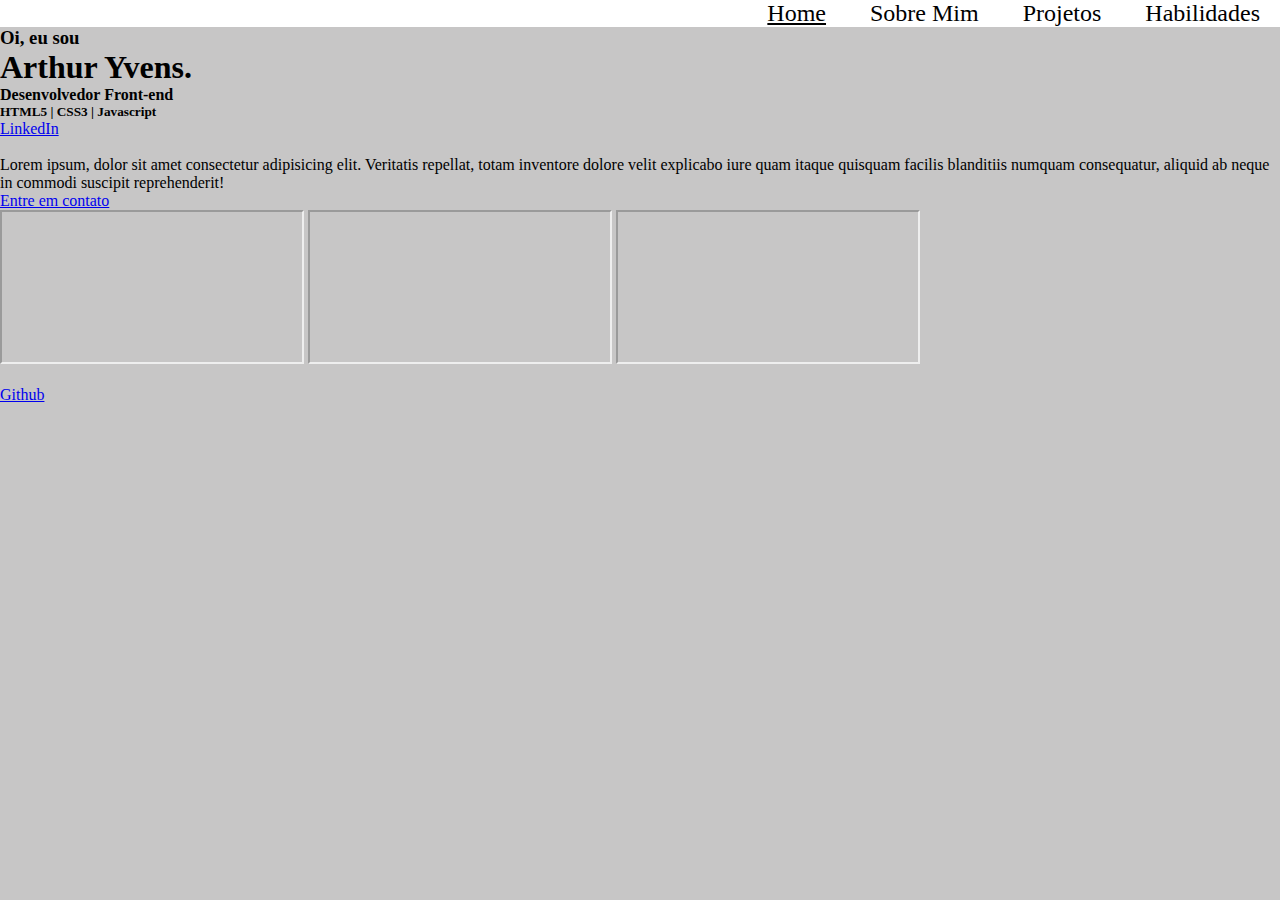
==== Portfolio/portfolio.html @ a337bd9f "commit" ====
<!DOCTYPE html>
<html lang="pt-br">
<head>
    <meta charset="UTF-8">
    <meta http-equiv="X-UA-Compatible" content="IE=edge">
    <meta name="viewport" content="width=device-width, initial-scale=1.0">
    <link rel="stylesheet" href="portfolio.css">
    <title>Meu Portfolio</title>
</head>
<body>
    <!-- Criando a barra de navegação -->
        <nav>
            <div class="menu">
                <a href="#">Home</a>
                <a href="#">Sobre Mim</a>
                <a href="#">Projetos</a>
                <a href="#">Habilidades</a>
            </div>
        </nav>

    <!-- Minha Apresentação -->
        <main>

            <section class="apresetacao">
                <h3>Oi, eu sou</h3>
                <h1>Arthur Yvens.</h1>
                <h4>Desenvolvedor Front-end</h4>
                <h5>HTML5 | CSS3 | Javascript</h5>

                <a href="https://br.linkedin.com/in/arthur-yvens-36697224a" target="_blank">LinkedIn</a>
            </section>


            <img src="" alt="">

        <!-- Minhas informações -->
            <div id="sobre">
                <p>Lorem ipsum, dolor sit amet consectetur adipisicing elit. Veritatis repellat, totam inventore dolore velit explicabo iure quam itaque quisquam facilis blanditiis numquam consequatur, aliquid ab neque in commodi suscipit reprehenderit!</p>
                <a href="whatsapp" target="_blank">Entre em contato</a>
            </div>

        <!-- Meus Projetos -->
            <section class="projetos">
                <iframe src="" id="" name="">[ SEU NAVEGADOR NÃO É COMPATÍVEL ]</iframe>
                <iframe src="" id="" name="">[ SEU NAVEGADOR NÃO É COMPATÍVEL ]</iframe>
                <iframe src="" id="" name="">[ SEU NAVEGADOR NÃO É COMPATÍVEL ]</iframe>
            </section>

        <!-- Minhas Habilidades -->
            <section class="conhecimento">
                <img src="" alt="">
                <img src="" alt="">
                <img src="" alt="">
            </section>
            <a href="https://github.com/GOW-GuanYu">Github</a>
        </main>

    <!-- Criando o Rodapé -->
        <footer></footer>


</body>
</html>
---- Portfolio/portfolio.css ----
*{

    margin: 0px;
    padding: 0px;

}
body{

    background-color: rgb(199, 198, 198);

}


/* Configurando a barra de navegação*/
nav{

    background-color: rgb(255, 255, 255);
    text-align: right;
    
}
.menu a{

    color: black;

    text-decoration: none;
    font-style: bold;
    font-size: 1.5em;

    padding: 20px;

}
.menu a:first-child{

    text-decoration: underline;

}
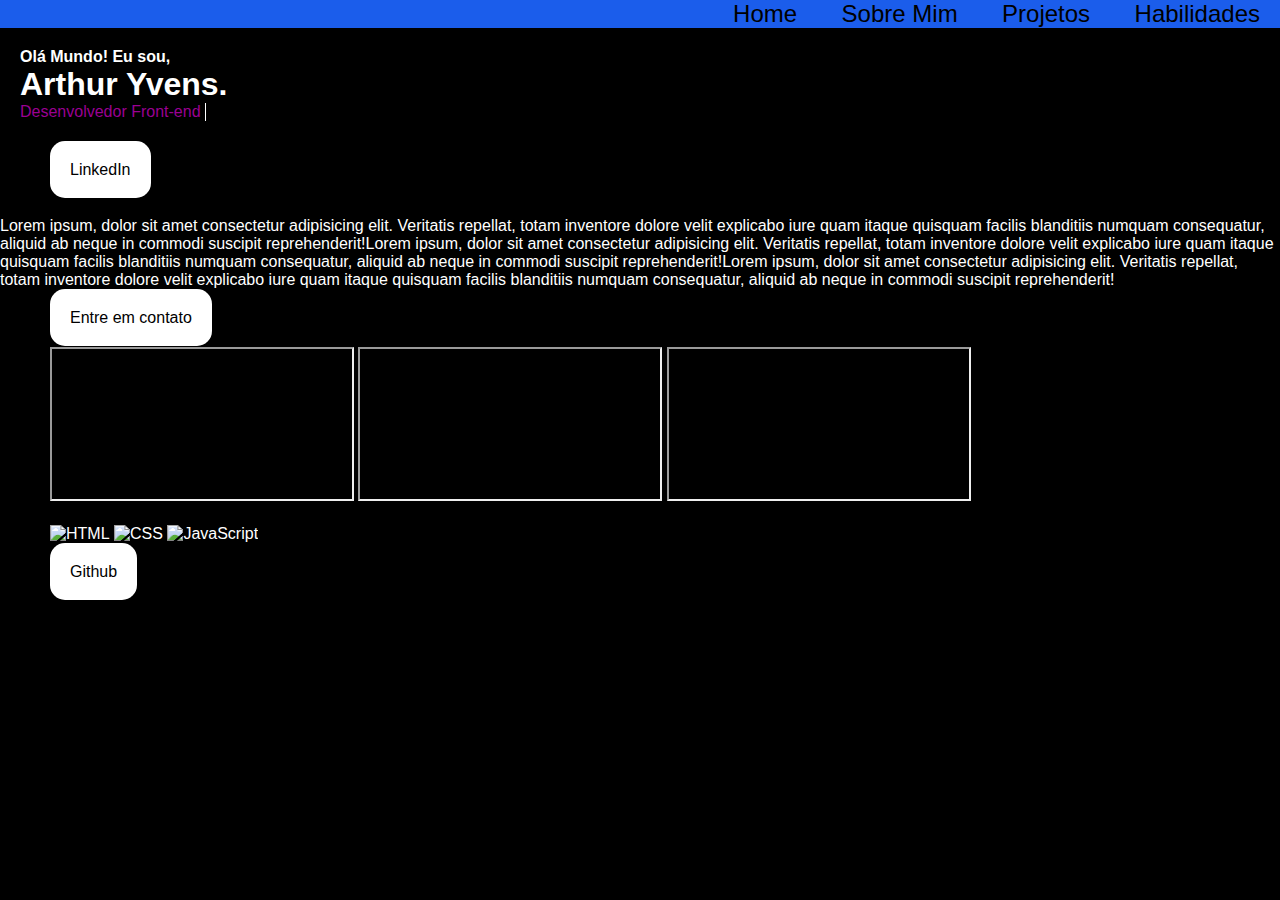
==== commit d8376693: "commit" ====
--- a/Portfolio/portfolio.html
+++ b/Portfolio/portfolio.html
@@ -11,33 +11,34 @@
     <!-- Criando a barra de navegação -->
         <nav>
             <div class="menu">
-                <a href="#">Home</a>
-                <a href="#">Sobre Mim</a>
-                <a href="#">Projetos</a>
-                <a href="#">Habilidades</a>
+                <a href="#">Home</a> <!-- Verificar se realmente é necessário -->
+                <a href="#sobre">Sobre Mim</a>
+                <a href="#projetos">Projetos</a>
+                <a href="#conhecimento">Habilidades</a>
             </div>
         </nav>
 
     <!-- Minha Apresentação -->
         <main>
 
-            <section class="apresetacao">
-                <h3>Oi, eu sou</h3>
+            <div class="apresentacao">
+                <h4>Olá Mundo! Eu sou,</h4>               
                 <h1>Arthur Yvens.</h1>
-                <h4>Desenvolvedor Front-end</h4>
-                <h5>HTML5 | CSS3 | Javascript</h5>
 
-                <a href="https://br.linkedin.com/in/arthur-yvens-36697224a" target="_blank">LinkedIn</a>
-            </section>
+                <div class="texto-animado">
+                    <p>Desenvolvedor Front-end</p>               
+                </div>                
 
+            </div>
+            <section><a href="https://br.linkedin.com/in/arthur-yvens-36697224a" target="_blank">LinkedIn</a></section><!--Ajustar botões de Link-->
 
             <img src="" alt="">
 
         <!-- Minhas informações -->
             <div id="sobre">
-                <p>Lorem ipsum, dolor sit amet consectetur adipisicing elit. Veritatis repellat, totam inventore dolore velit explicabo iure quam itaque quisquam facilis blanditiis numquam consequatur, aliquid ab neque in commodi suscipit reprehenderit!</p>
-                <a href="whatsapp" target="_blank">Entre em contato</a>
+                <p>Lorem ipsum, dolor sit amet consectetur adipisicing elit. Veritatis repellat, totam inventore dolore velit explicabo iure quam itaque quisquam facilis blanditiis numquam consequatur, aliquid ab neque in commodi suscipit reprehenderit!Lorem ipsum, dolor sit amet consectetur adipisicing elit. Veritatis repellat, totam inventore dolore velit explicabo iure quam itaque quisquam facilis blanditiis numquam consequatur, aliquid ab neque in commodi suscipit reprehenderit!Lorem ipsum, dolor sit amet consectetur adipisicing elit. Veritatis repellat, totam inventore dolore velit explicabo iure quam itaque quisquam facilis blanditiis numquam consequatur, aliquid ab neque in commodi suscipit reprehenderit!</p>
             </div>
+            <section><a href="COLOCARwhatsapp" target="_blank">Entre em contato</a></section>
 
         <!-- Meus Projetos -->
             <section class="projetos">
@@ -46,13 +47,14 @@
                 <iframe src="" id="" name="">[ SEU NAVEGADOR NÃO É COMPATÍVEL ]</iframe>
             </section>
 
-        <!-- Minhas Habilidades -->
+        <!-- Minhas Habilidades -->     
             <section class="conhecimento">
-                <img src="" alt="">
-                <img src="" alt="">
-                <img src="" alt="">
+                <img src="" alt="HTML">
+                <img src="" alt="CSS">
+                <img src="" alt="JavaScript">
             </section>
-            <a href="https://github.com/GOW-GuanYu">Github</a>
+            
+            <section><a href="https://github.com/GOW-GuanYu" target="_blank">Github</a></section>
         </main>
 
     <!-- Criando o Rodapé -->
--- a/Portfolio/portfolio.css
+++ b/Portfolio/portfolio.css
@@ -1,25 +1,42 @@
+/* Configurações Gerais */
 *{
-
     margin: 0px;
     padding: 0px;
-
+    font-family: sans-serif;
 }
 body{
 
-    background-color: rgb(199, 198, 198);
+    background-color: black;
 
 }
+main{
+    color: white;
+}
+
+section{
+    margin: 20px 0px 20px 50px;
+}
+section a{
+    padding: 20px;
+    text-decoration: none;
+    color: black;
+    
+    background-color: white;
+    border-radius: 15px;
+}
+
+/*Adicionando fonte*/
+
+@import url('https;//fonts.googleopis.com/css2/family=Poppins&display=swap');
+
 
 
 /* Configurando a barra de navegação*/
 nav{
-
-    background-color: rgb(255, 255, 255);
-    text-align: right;
-    
+    background-color: rgb(27, 93, 235);
+    text-align: right;   
 }
 .menu a{
-
     color: black;
 
     text-decoration: none;
@@ -27,10 +44,39 @@
     font-size: 1.5em;
 
     padding: 20px;
+}
+.menu a:hover{
+    text-decoration: underline;
+    text-decoration-color: rgb(236, 75, 0);
+}
 
+/*  Configurando seção de Apresentação */
+.apresentacao{
+    display: inline-block;
+    color: rgb(255, 255, 255);
+    margin: 20px 0px 20px 20px;
+    font-family: 'Poppins', sans-serif;
 }
-.menu a:first-child{
 
-    text-decoration: underline;
+/* Animação */
+.texto-animado p{
+    color: rgb(155, 0, 147);
+}
+.texto-animado{
+    border-right: 1px solid;
+    width: 89%;
+    white-space: nowrap;
+    overflow: hidden;
+    animation: typing 2s steps(22), cursor .4s step-end infinite alternate;
+}
 
+/* Animação do cursor */
+@keyframes cursor{
+    50%{ border-color: transparent;
+    }
+}
+
+/* Animação com efeito de digitação */
+@keyframes typing{
+    from{ width: 0;}
 }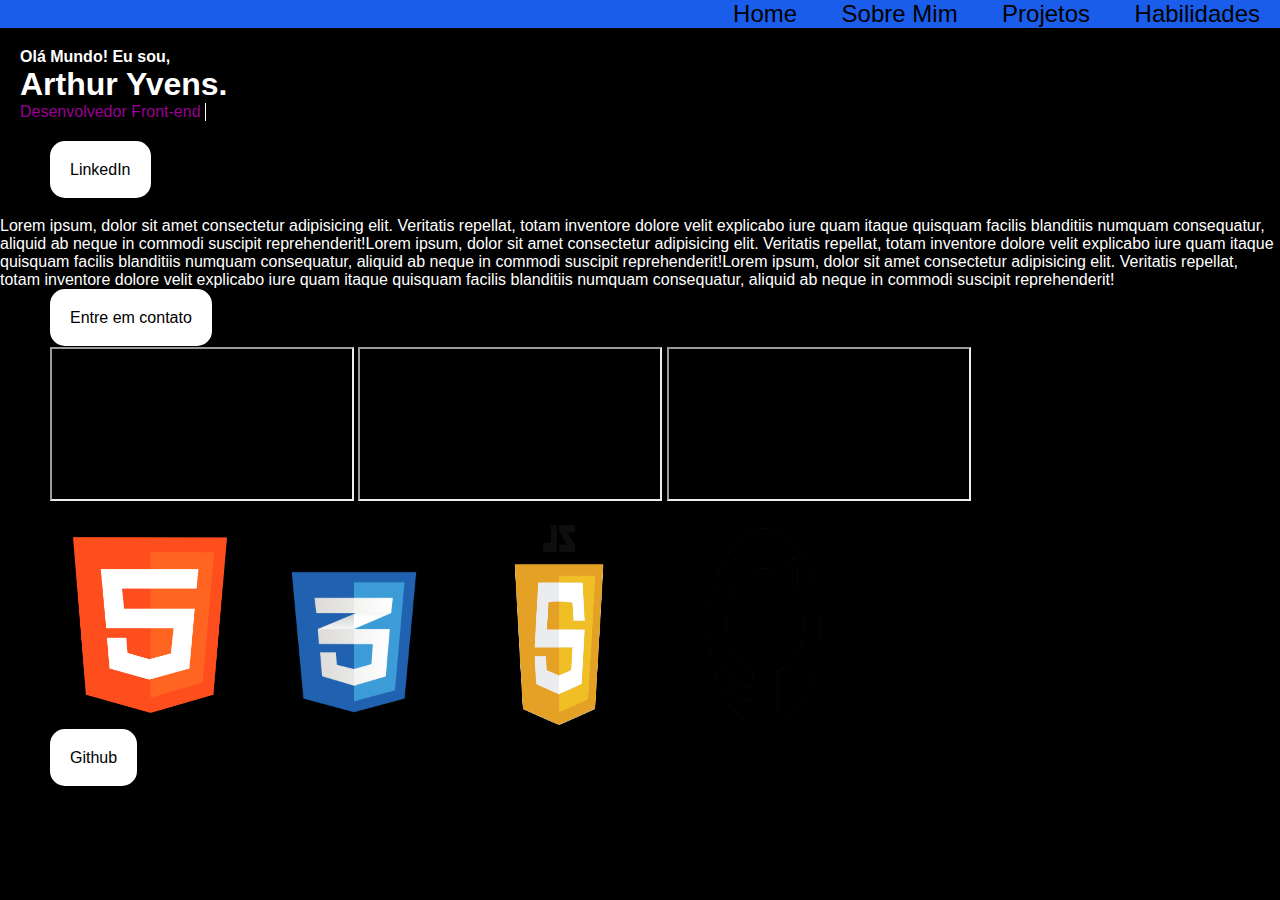
==== commit fdba148b: "commit" ====
--- a/Portfolio/portfolio.html
+++ b/Portfolio/portfolio.html
@@ -49,9 +49,10 @@
 
         <!-- Minhas Habilidades -->     
             <section class="conhecimento">
-                <img src="" alt="HTML">
-                <img src="" alt="CSS">
-                <img src="" alt="JavaScript">
+                <img src="imagens/HTML5.png" alt="HTML">
+                <img src="imagens/CSS3.png" alt="CSS">
+                <img src="imagens/Javascript.png" alt="JavaScript">
+                <img src="imagens/Github.png" alt="Github">
             </section>
             
             <section><a href="https://github.com/GOW-GuanYu" target="_blank">Github</a></section>
--- a/Portfolio/portfolio.css
+++ b/Portfolio/portfolio.css
@@ -79,4 +79,12 @@
 /* Animação com efeito de digitação */
 @keyframes typing{
     from{ width: 0;}
+}
+
+
+/* Configurando a seção de conhecimentos - Ajustar tamanho de imagens no GIMP/Photoshop/Canva  */ 
+
+section.conhecimento img{
+    width: 200px;
+    height: 200px;
 }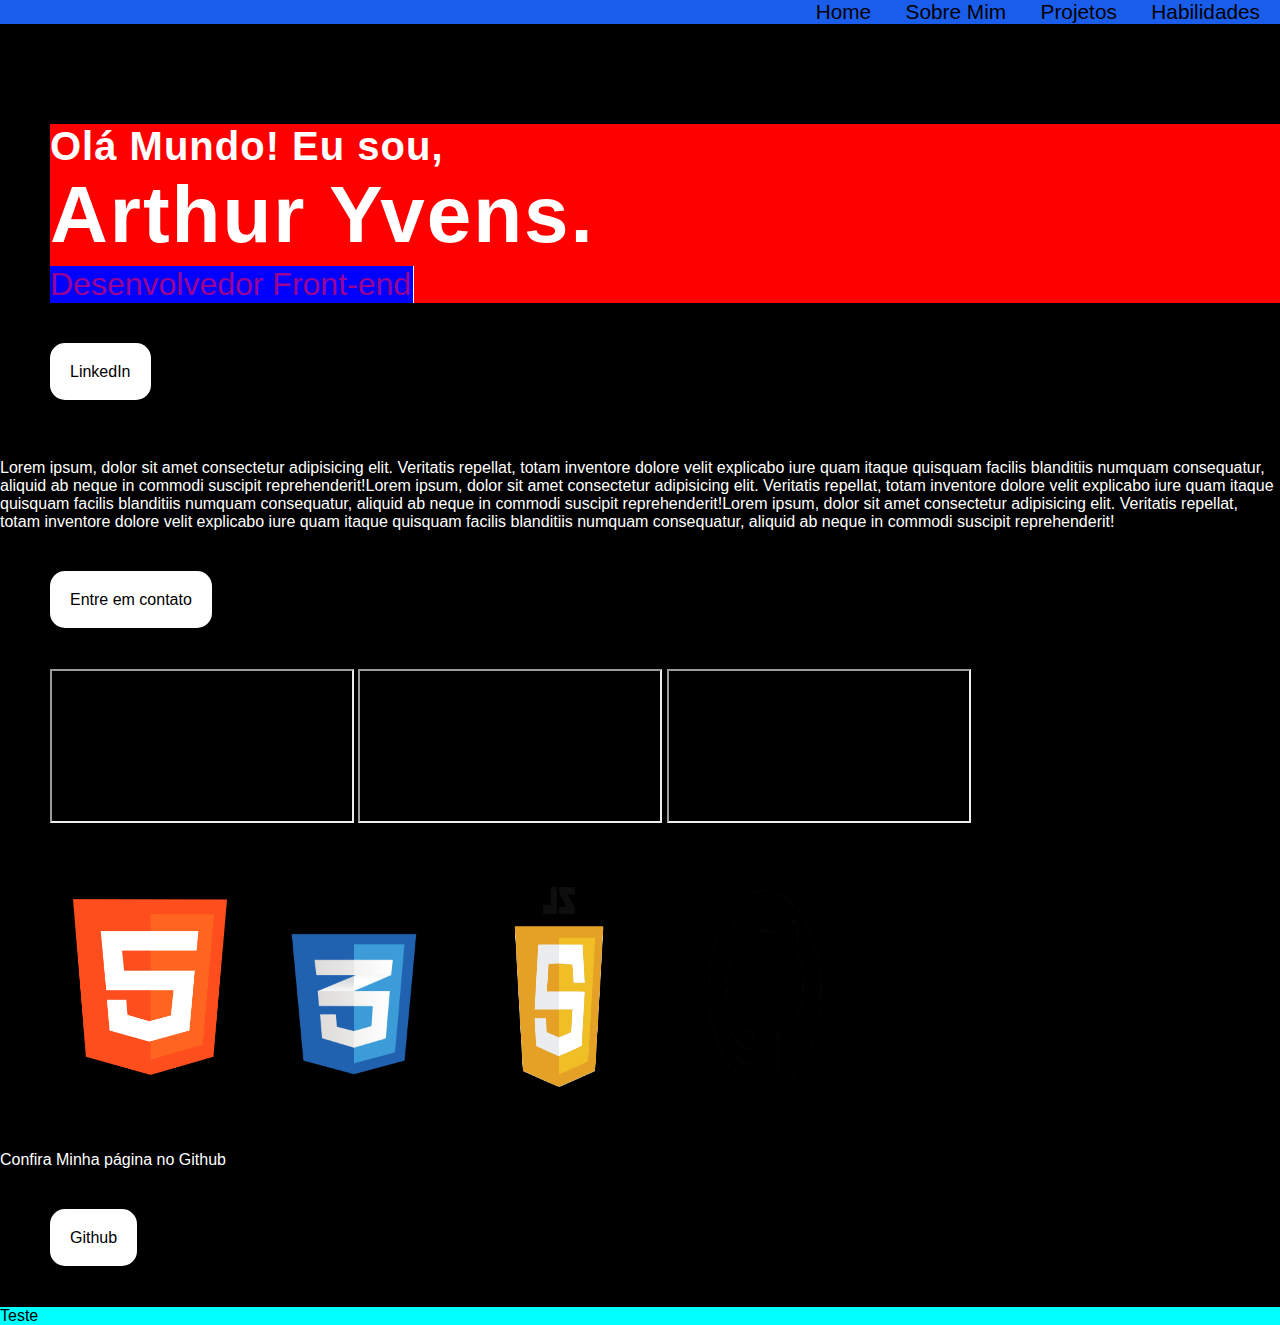
==== commit 7534cafd: "commit" ====
--- a/Portfolio/portfolio.html
+++ b/Portfolio/portfolio.html
@@ -22,14 +22,13 @@
         <main>
 
             <div class="apresentacao">
-                <h4>Olá Mundo! Eu sou,</h4>               
-                <h1>Arthur Yvens.</h1>
-
-                <div class="texto-animado">
-                    <p>Desenvolvedor Front-end</p>               
-                </div>                
+                
+                    <h4>Olá Mundo! Eu sou,</h4>
+                    <h1>Arthur Yvens.</h1>
+                    <p>Desenvolvedor Front-end</p>                          
 
             </div>
+
             <section><a href="https://br.linkedin.com/in/arthur-yvens-36697224a" target="_blank">LinkedIn</a></section><!--Ajustar botões de Link-->
 
             <img src="" alt="">
@@ -41,7 +40,7 @@
             <section><a href="COLOCARwhatsapp" target="_blank">Entre em contato</a></section>
 
         <!-- Meus Projetos -->
-            <section class="projetos">
+            <section class="projetos">  <!-- Talvez trocar iframes por imagens-->
                 <iframe src="" id="" name="">[ SEU NAVEGADOR NÃO É COMPATÍVEL ]</iframe>
                 <iframe src="" id="" name="">[ SEU NAVEGADOR NÃO É COMPATÍVEL ]</iframe>
                 <iframe src="" id="" name="">[ SEU NAVEGADOR NÃO É COMPATÍVEL ]</iframe>
@@ -55,11 +54,12 @@
                 <img src="imagens/Github.png" alt="Github">
             </section>
             
+            <a>Confira Minha página no Github</a>
             <section><a href="https://github.com/GOW-GuanYu" target="_blank">Github</a></section>
         </main>
 
     <!-- Criando o Rodapé -->
-        <footer></footer>
+        <footer>Teste</footer>
 
 
 </body>
--- a/Portfolio/portfolio.css
+++ b/Portfolio/portfolio.css
@@ -5,16 +5,14 @@
     font-family: sans-serif;
 }
 body{
-
     background-color: black;
-
 }
 main{
     color: white;
 }
 
 section{
-    margin: 20px 0px 20px 50px;
+    margin: 60px 0px 60px 50px;
 }
 section a{
     padding: 20px;
@@ -25,8 +23,7 @@
     border-radius: 15px;
 }
 
-/*Adicionando fonte*/
-
+/* Adicionando fontes */
 @import url('https;//fonts.googleopis.com/css2/family=Poppins&display=swap');
 
 
@@ -34,16 +31,19 @@
 /* Configurando a barra de navegação*/
 nav{
     background-color: rgb(27, 93, 235);
-    text-align: right;   
+    text-align: right;
+    top: 0;   
+    position: sticky;
 }
 .menu a{
     color: black;
 
     text-decoration: none;
     font-style: bold;
-    font-size: 1.5em;
+    font-size: 1.3em;
 
-    padding: 20px;
+    padding: 10px;
+    margin-right: 10px;
 }
 .menu a:hover{
     text-decoration: underline;
@@ -51,40 +51,54 @@
 }
 
 /*  Configurando seção de Apresentação */
+.apresentacao section{
+    background-color: yellow;
+}
 .apresentacao{
-    display: inline-block;
-    color: rgb(255, 255, 255);
-    margin: 20px 0px 20px 20px;
-    font-family: 'Poppins', sans-serif;
+    display: block;
+    background-color: red;
+    margin: 100px auto auto 50px;
+    color: white;
 }
+.apresentacao h1{
+    font-size: 5rem;
+    letter-spacing: 2px;
+}
+.apresentacao h4{
+    font-size: 2.5rem;
+    letter-spacing: 1px;
+}
+.apresentacao p{
+    background-color: blue;
+    width: 363px;
+    margin: 5px 0px 0px 0px ;
+    font-size: 2rem;
+    
+    color: rgb(155, 0, 147);
 
-/* Animação */
-.texto-animado p{
-    color: rgb(155, 0, 147);
-}
-.texto-animado{
-    border-right: 1px solid;
-    width: 89%;
+    animation: typing 2s steps(24), blink 0.5s step-end infinite alternate;
     white-space: nowrap;
     overflow: hidden;
-    animation: typing 2s steps(22), cursor .4s step-end infinite alternate;
+    border-right: 1px solid white;
 }
-
-/* Animação do cursor */
-@keyframes cursor{
-    50%{ border-color: transparent;
+/* Animação */
+@keyframes typing{
+    from{
+        width: 0;
+    }
+}
+@keyframes blink {
+    50%{
+        border-color: transparent;
     }
 }
 
-/* Animação com efeito de digitação */
-@keyframes typing{
-    from{ width: 0;}
-}
-
-
 /* Configurando a seção de conhecimentos - Ajustar tamanho de imagens no GIMP/Photoshop/Canva  */ 
-
 section.conhecimento img{
     width: 200px;
     height: 200px;
+}
+
+footer{
+    background-color: aqua;
 }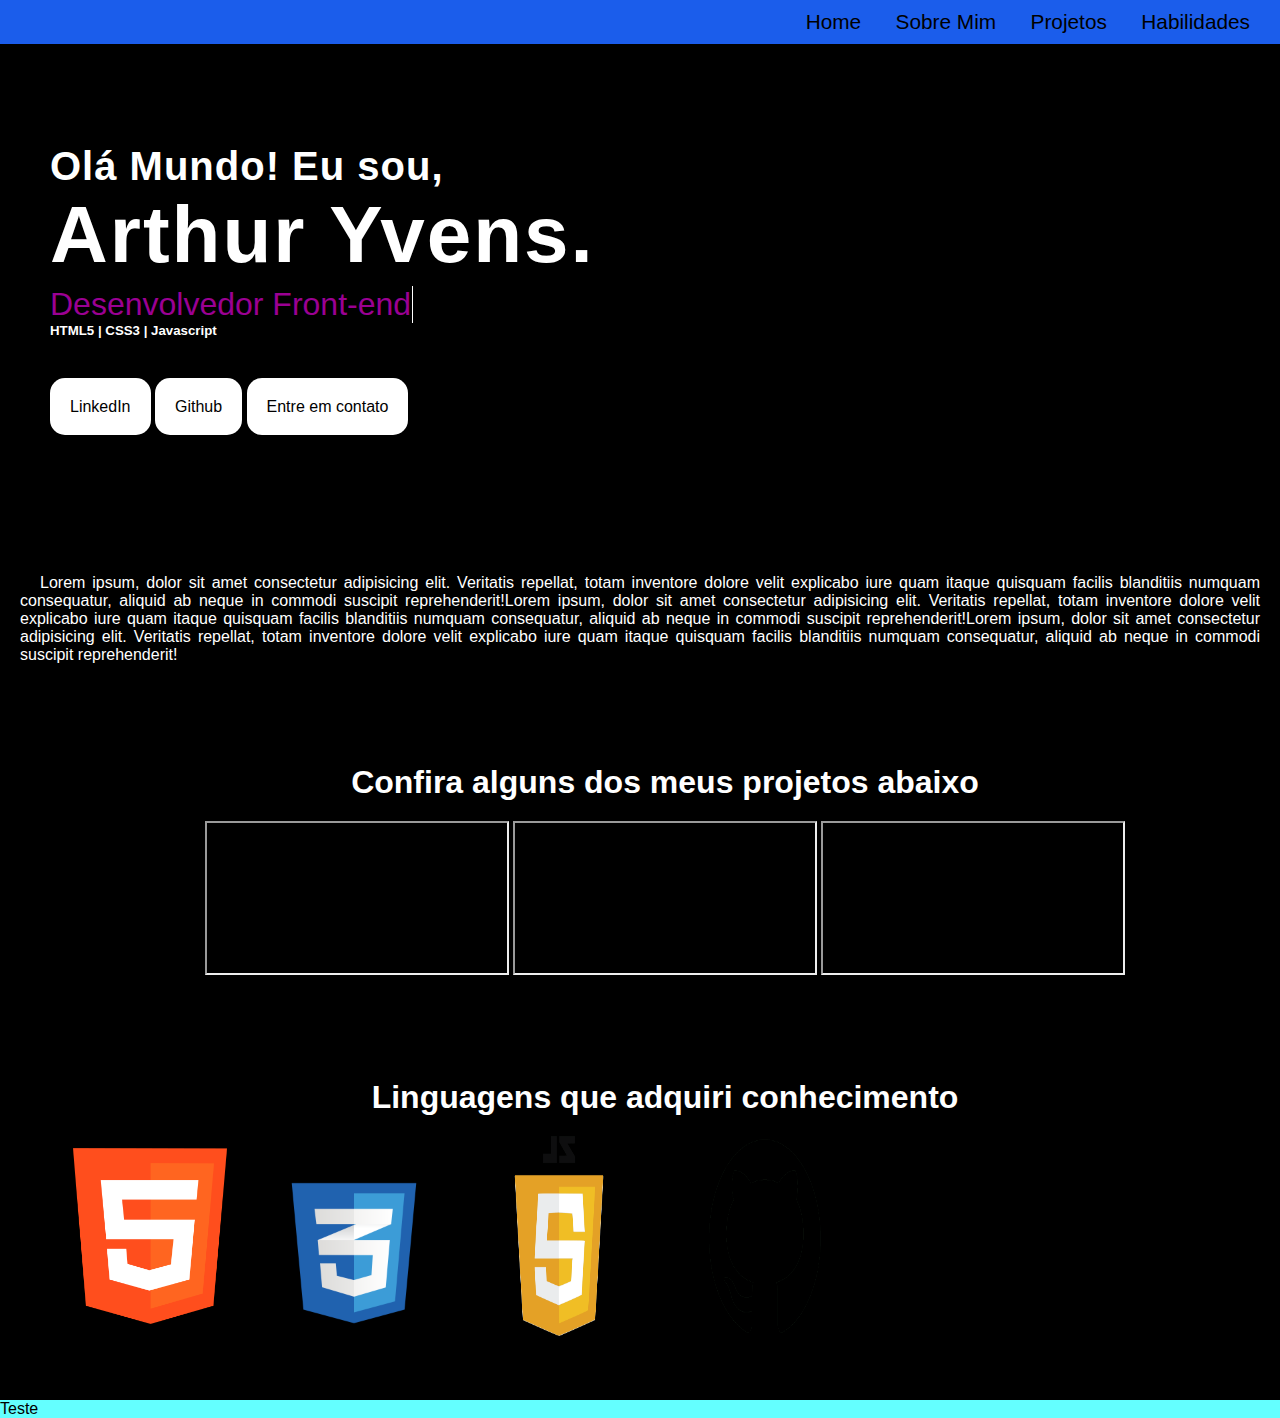
==== commit fb655345: "commit" ====
--- a/Portfolio/portfolio.html
+++ b/Portfolio/portfolio.html
@@ -23,13 +23,17 @@
 
             <div class="apresentacao">
                 
-                    <h4>Olá Mundo! Eu sou,</h4>
-                    <h1>Arthur Yvens.</h1>
-                    <p>Desenvolvedor Front-end</p>                          
+                <h4>Olá Mundo! Eu sou,</h4>
+                <h1>Arthur Yvens.</h1>
+                <p>Desenvolvedor Front-end</p>
+                <h5>HTML5 | CSS3 | Javascript</h5>                           
+                <section id="links"><a href="https://br.linkedin.com/in/arthur-yvens-36697224a" target="_blank">LinkedIn</a></section>
+                <section id="links"><a href="https://github.com/GOW-GuanYu" target="_blank">Github</a></section>
+                <section id="links"><a href="COLOCARwhatsapp" target="_blank">Entre em contato</a></section>
 
             </div>
 
-            <section><a href="https://br.linkedin.com/in/arthur-yvens-36697224a" target="_blank">LinkedIn</a></section><!--Ajustar botões de Link-->
+            <!--Ajustar botões de Link-->
 
             <img src="" alt="">
 
@@ -37,25 +41,24 @@
             <div id="sobre">
                 <p>Lorem ipsum, dolor sit amet consectetur adipisicing elit. Veritatis repellat, totam inventore dolore velit explicabo iure quam itaque quisquam facilis blanditiis numquam consequatur, aliquid ab neque in commodi suscipit reprehenderit!Lorem ipsum, dolor sit amet consectetur adipisicing elit. Veritatis repellat, totam inventore dolore velit explicabo iure quam itaque quisquam facilis blanditiis numquam consequatur, aliquid ab neque in commodi suscipit reprehenderit!Lorem ipsum, dolor sit amet consectetur adipisicing elit. Veritatis repellat, totam inventore dolore velit explicabo iure quam itaque quisquam facilis blanditiis numquam consequatur, aliquid ab neque in commodi suscipit reprehenderit!</p>
             </div>
-            <section><a href="COLOCARwhatsapp" target="_blank">Entre em contato</a></section>
 
         <!-- Meus Projetos -->
-            <section class="projetos">  <!-- Talvez trocar iframes por imagens-->
+            <section id="projetos">  <!-- Talvez trocar iframes por imagens-->
+                <h1 class="anunciado">Confira alguns dos meus projetos abaixo</h1>
                 <iframe src="" id="" name="">[ SEU NAVEGADOR NÃO É COMPATÍVEL ]</iframe>
                 <iframe src="" id="" name="">[ SEU NAVEGADOR NÃO É COMPATÍVEL ]</iframe>
                 <iframe src="" id="" name="">[ SEU NAVEGADOR NÃO É COMPATÍVEL ]</iframe>
             </section>
 
-        <!-- Minhas Habilidades -->     
+        <!-- Minhas Habilidades -->        
             <section class="conhecimento">
+                <h1 class="anunciado">Linguagens que adquiri conhecimento</h1>
                 <img src="imagens/HTML5.png" alt="HTML">
                 <img src="imagens/CSS3.png" alt="CSS">
                 <img src="imagens/Javascript.png" alt="JavaScript">
                 <img src="imagens/Github.png" alt="Github">
             </section>
             
-            <a>Confira Minha página no Github</a>
-            <section><a href="https://github.com/GOW-GuanYu" target="_blank">Github</a></section>
         </main>
 
     <!-- Criando o Rodapé -->
--- a/Portfolio/portfolio.css
+++ b/Portfolio/portfolio.css
@@ -9,6 +9,13 @@
 }
 main{
     color: white;
+}
+.anunciado{
+    text-align: center;
+    text-indent: 0px;
+    margin-top: 100px;
+    margin-bottom: 20px;
+    font-family: 'Poppins', sans-serif;
 }
 
 section{
@@ -23,9 +30,17 @@
     border-radius: 15px;
 }
 
+p{
+    font-family: 'Poppins', sans-serif;
+}
+
+#sobre{
+    text-align:justify;
+    text-indent: 20px;
+    margin: 100px 20px 100px 20px;
+}
 /* Adicionando fontes */
-@import url('https;//fonts.googleopis.com/css2/family=Poppins&display=swap');
-
+@import url('https://fonts.googleapis.com/css2?family=Poppins&display=swap');
 
 
 /* Configurando a barra de navegação*/
@@ -34,6 +49,7 @@
     text-align: right;
     top: 0;   
     position: sticky;
+    padding: 10px;
 }
 .menu a{
     color: black;
@@ -52,11 +68,10 @@
 
 /*  Configurando seção de Apresentação */
 .apresentacao section{
-    background-color: yellow;
+    font-family: 'Poppins', sans-serif;
 }
 .apresentacao{
     display: block;
-    background-color: red;
     margin: 100px auto auto 50px;
     color: white;
 }
@@ -69,8 +84,7 @@
     letter-spacing: 1px;
 }
 .apresentacao p{
-    background-color: blue;
-    width: 363px;
+    width: 362px;
     margin: 5px 0px 0px 0px ;
     font-size: 2rem;
     
@@ -81,7 +95,17 @@
     overflow: hidden;
     border-right: 1px solid white;
 }
-/* Animação */
+
+#links{
+
+    display: inline-block;
+    margin: 60px 0px 40px 0px;
+    
+    color: white;
+
+}
+
+/* Animações */
 @keyframes typing{
     from{
         width: 0;
@@ -99,6 +123,14 @@
     height: 200px;
 }
 
+/* Configurando seção Projetos */
+#projetos{
+    text-align: center;
+}
+
+
+
+/* Configurando o footer */
 footer{
-    background-color: aqua;
+    background-color: rgb(100, 255, 255);
 }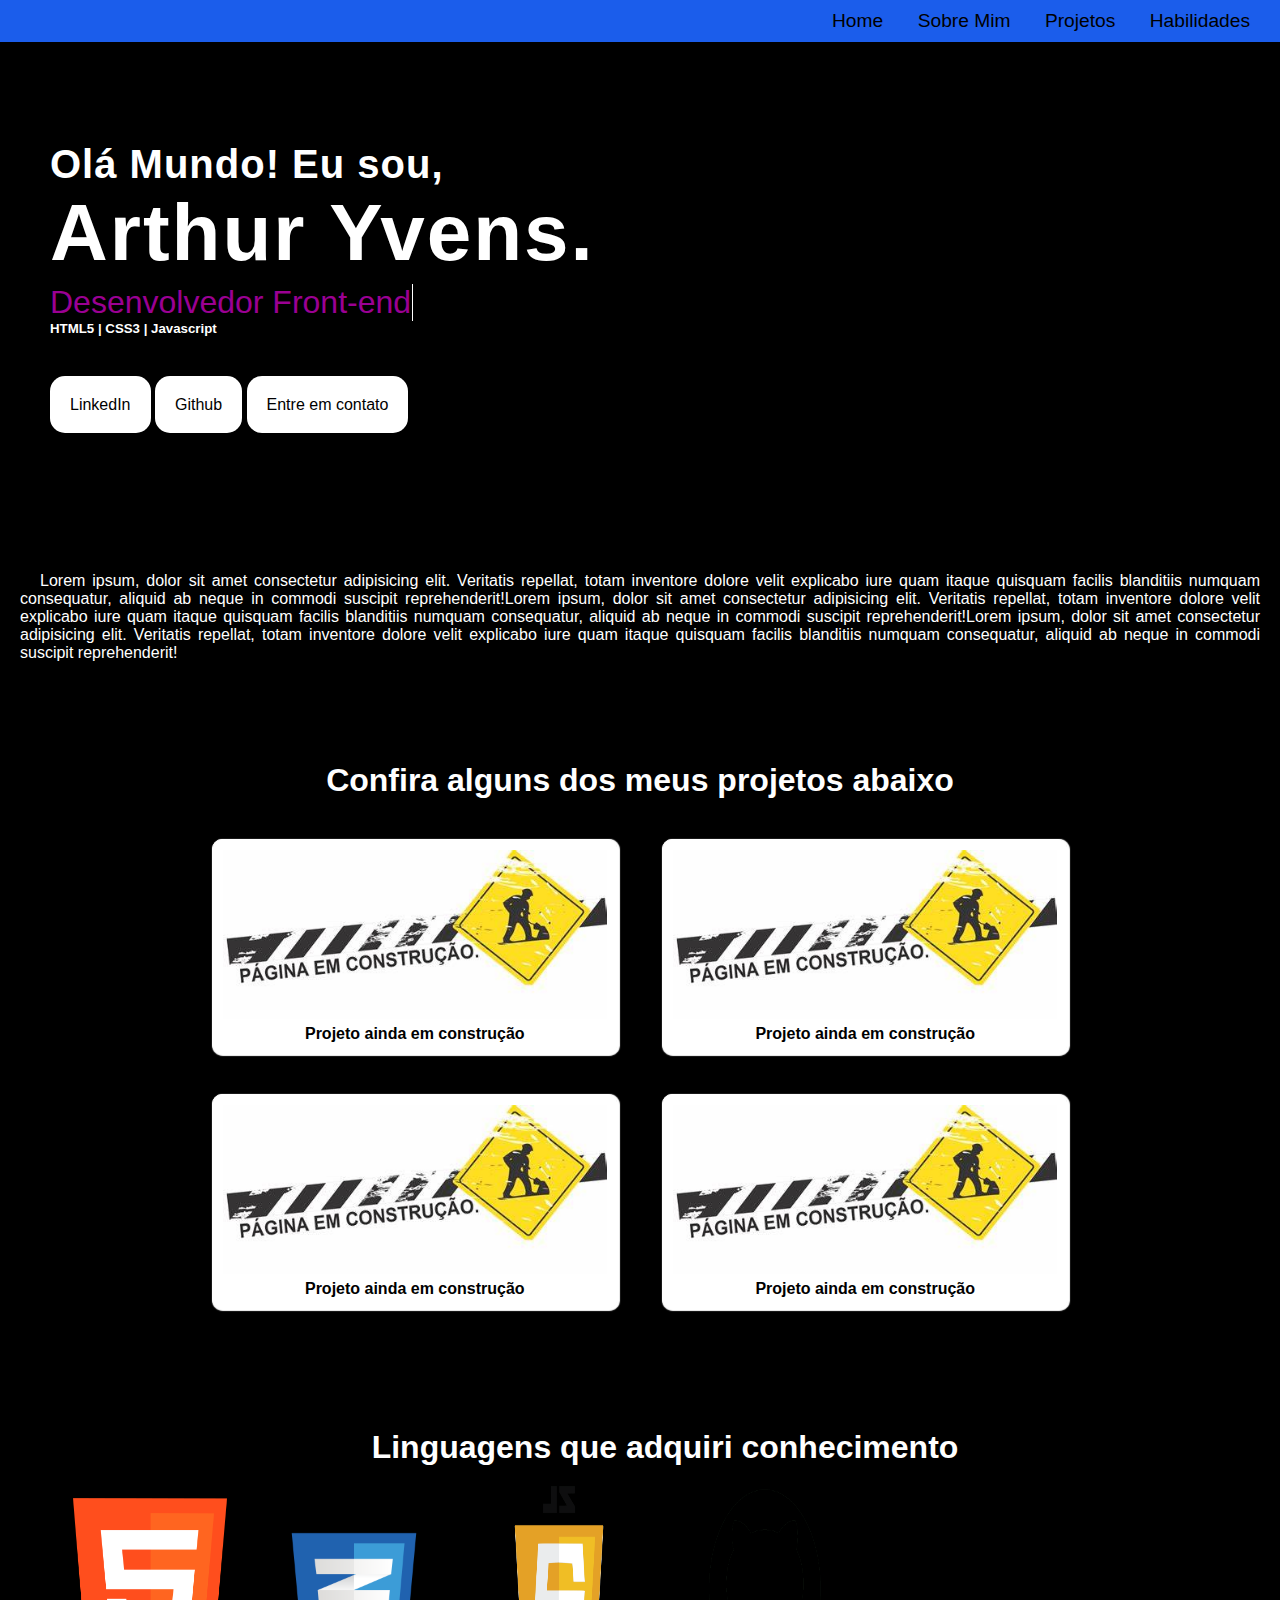
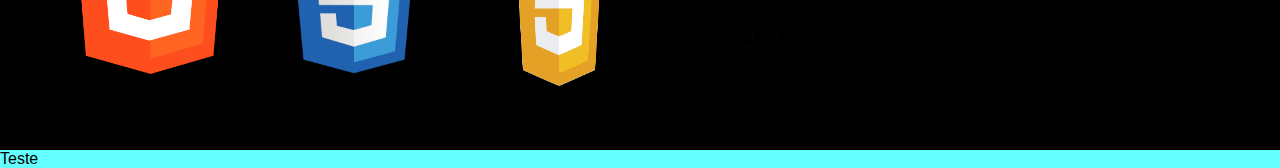
==== commit 90e2c53b: "commit" ====
--- a/Portfolio/portfolio.html
+++ b/Portfolio/portfolio.html
@@ -43,11 +43,30 @@
             </div>
 
         <!-- Meus Projetos -->
-            <section id="projetos">  <!-- Talvez trocar iframes por imagens-->
+            <section id="projetos"> 
                 <h1 class="anunciado">Confira alguns dos meus projetos abaixo</h1>
-                <iframe src="" id="" name="">[ SEU NAVEGADOR NÃO É COMPATÍVEL ]</iframe>
-                <iframe src="" id="" name="">[ SEU NAVEGADOR NÃO É COMPATÍVEL ]</iframe>
-                <iframe src="" id="" name="">[ SEU NAVEGADOR NÃO É COMPATÍVEL ]</iframe>
+                
+                <section class="projeto">
+
+                    <img src="imagens/Pagina_em_Construcao.jfif" alt="Pagina me Construção">
+                    <a>Projeto ainda em construção</a>
+                </section>
+                <section class="projeto">
+
+                    <img src="imagens/Pagina_em_Construcao.jfif" alt="Pagina me Construção">
+                    <a>Projeto ainda em construção</a>
+                </section>
+                <section class="projeto">
+                    <img src="imagens/Pagina_em_Construcao.jfif" alt="Pagina me Construção">
+                    <a>Projeto ainda em construção</a>
+                </section>
+
+                <section class="projeto">
+
+                    <img src="imagens/Pagina_em_Construcao.jfif" alt="Pagina me Construção">
+                    <a>Projeto ainda em construção</a>
+                </section>
+
             </section>
 
         <!-- Minhas Habilidades -->        
--- a/Portfolio/portfolio.css
+++ b/Portfolio/portfolio.css
@@ -34,11 +34,12 @@
     font-family: 'Poppins', sans-serif;
 }
 
-#sobre{
+#sobre{ /* Posicionar corretamento no codigo */
     text-align:justify;
     text-indent: 20px;
     margin: 100px 20px 100px 20px;
 }
+
 /* Adicionando fontes */
 @import url('https://fonts.googleapis.com/css2?family=Poppins&display=swap');
 
@@ -55,8 +56,8 @@
     color: black;
 
     text-decoration: none;
-    font-style: bold;
-    font-size: 1.3em;
+    font-style: bolder;
+    font-size: 1.2em;
 
     padding: 10px;
     margin-right: 10px;
@@ -117,7 +118,7 @@
     }
 }
 
-/* Configurando a seção de conhecimentos - Ajustar tamanho de imagens no GIMP/Photoshop/Canva  */ 
+/* Configurando a seção de conhecimentos - Ajustar tamanho de imagens no GIMP/Photoshop/Canva, mudar de lugar no codigo */ 
 section.conhecimento img{
     width: 200px;
     height: 200px;
@@ -126,8 +127,34 @@
 /* Configurando seção Projetos */
 #projetos{
     text-align: center;
+    margin: 0px;
+    padding: 0px;
 }
+#projetos h1{
+    font-family: 'Poppins', sans-serif;
+    font-weight: bold;
+    font-size: 2em;
+}
+.projeto img{
+    width: 100%;
+}
+.projeto{
+    display: inline-block;
+    margin: 20px;
+    padding: 10px; 
+    width: 30%;
 
+    background-color: white;
+    border: 1px solid white;
+    border-radius: 10px;
+    box-shadow: 1px 1px 1px 0.8px;
+}
+.projeto a{
+    padding: 0px;
+    margin: 0px;
+    font-family: sans-serif;
+    font-weight: bold;
+}
 
 
 /* Configurando o footer */
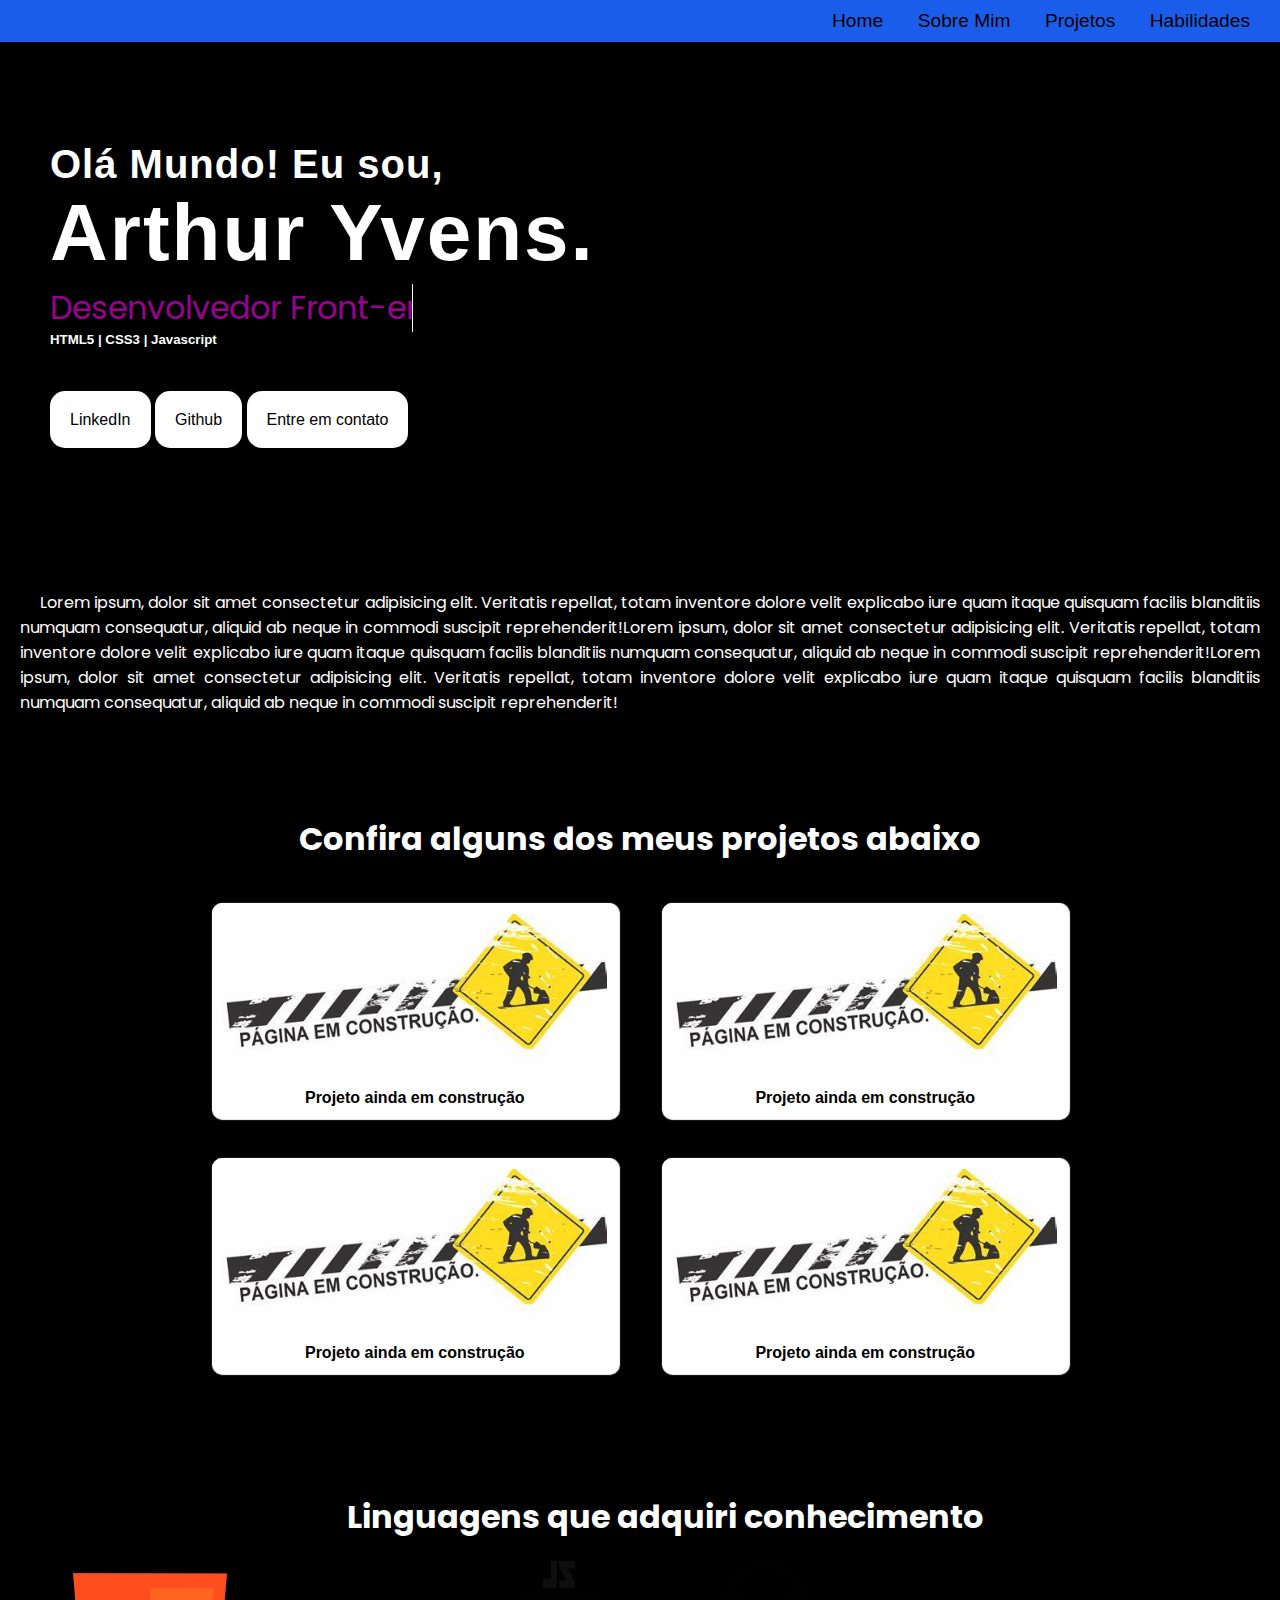
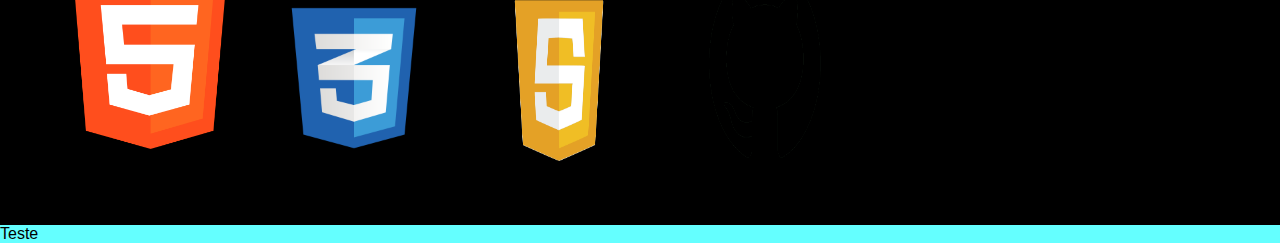
==== commit 142906ad: "commit" ====
--- a/Portfolio/portfolio.html
+++ b/Portfolio/portfolio.html
@@ -79,6 +79,7 @@
             </section>
             
         </main>
+        
 
     <!-- Criando o Rodapé -->
         <footer>Teste</footer>
--- a/Portfolio/portfolio.css
+++ b/Portfolio/portfolio.css
@@ -1,3 +1,6 @@
+/* Adicionando fontes */
+@import url('https://fonts.googleapis.com/css2?family=Poppins&display=swap');
+
 /* Configurações Gerais */
 *{
     margin: 0px;
@@ -39,10 +42,6 @@
     text-indent: 20px;
     margin: 100px 20px 100px 20px;
 }
-
-/* Adicionando fontes */
-@import url('https://fonts.googleapis.com/css2?family=Poppins&display=swap');
-
 
 /* Configurando a barra de navegação*/
 nav{
